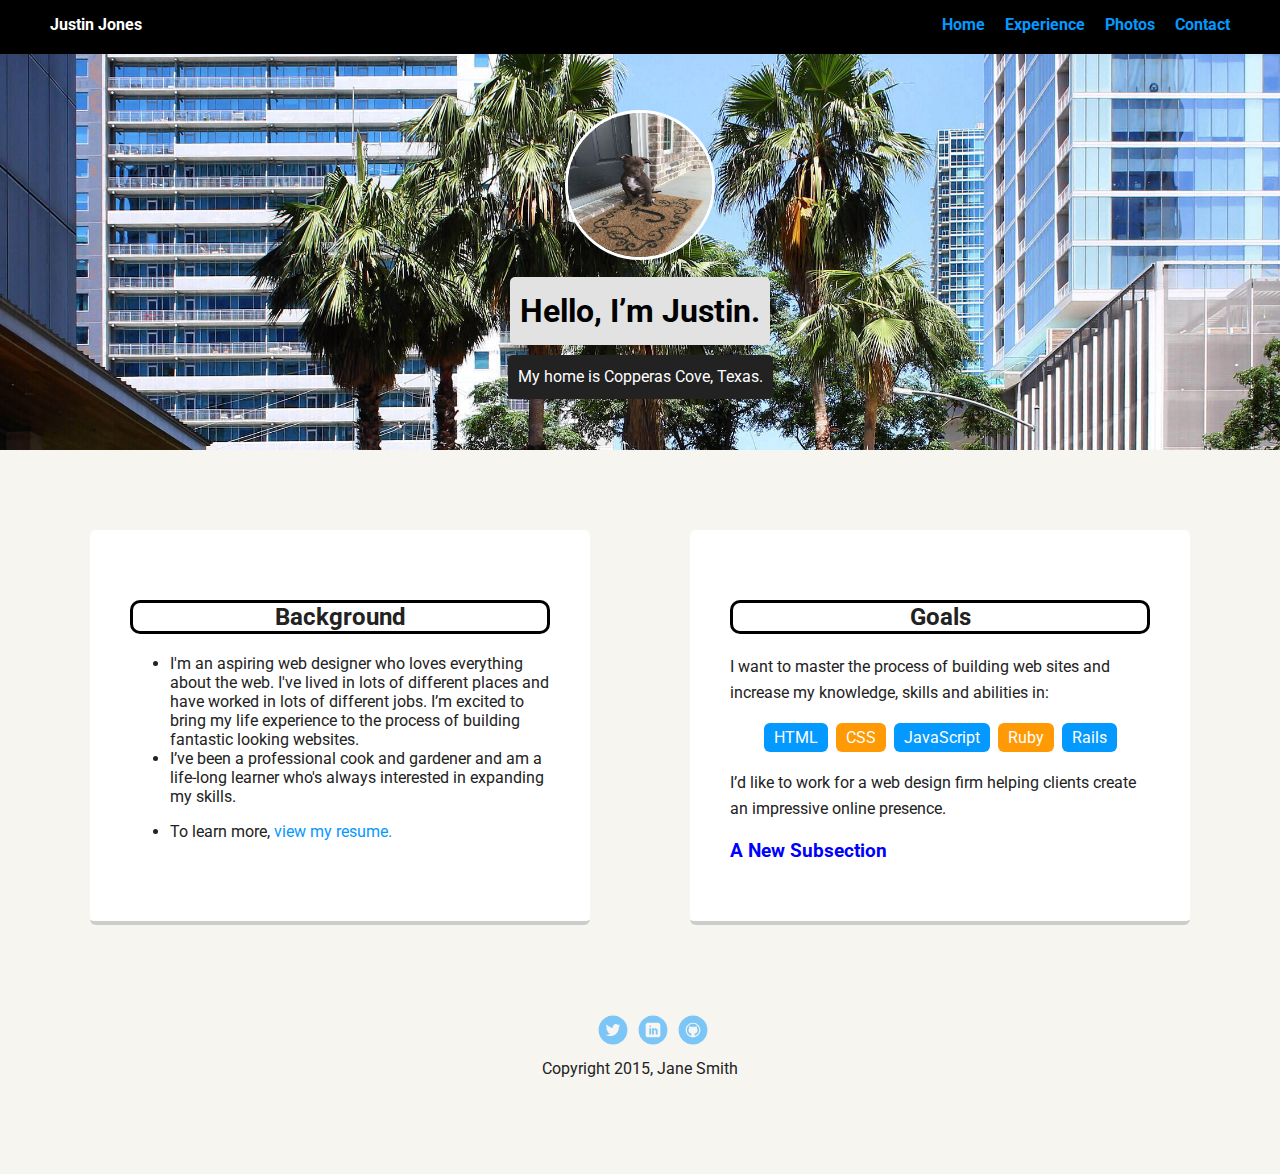
==== project1/index.html @ d17e703f "Added project files to repo" ====
<!doctype html>
<html lang="en">
  <head>
    <meta charset="utf-8">
    <title>Justin Jones's Profile</title>
    <meta name="viewport" content="width=device-width, initial-scale=1.0">
    <link rel="stylesheet" href="styles.css">
    <link href="https://fonts.googleapis.com/css?family=Muli%7CRoboto:400,300,500,700,900" rel="stylesheet">
  </head>
  <body>

    <div class="main-nav">
      <ul class="nav">
        <li class="name">Justin Jones</li>
        <li><a href="index.html">Home</a></li>
        <li><a href="resume.html">Experience</a></li>
        <li><a href="#">Photos</a></li>
        <li><a href="#">Contact</a></li>
      </ul>
    </div>

    <header>
      <img src="images/baby-kopa2.JPG" alt="Image of a puppy sitting on a welcome mat" class="profile-image">
      <h1 class="tag name">Hello, I’m Justin.</h1>
      <p class="tag location">My home is Copperas Cove, Texas.</p>
    </header>

    <main class="flex">
      <div class="card">
        <h2 class="card-title">Background</h2>
        <ul>
          <li>I'm an aspiring web designer who loves everything about the web. I've lived in lots of different places and have worked in lots of different jobs. I’m excited to bring my life experience to the process of building fantastic looking websites.</li>
          <li>I’ve been a professional cook and gardener and am a life-long learner who's always interested in expanding my skills.</li>
        </ul>
        <ul>
          <li>To learn more, <a href="resume.html">view my resume.</a></li>
        </ul>
      </div> 

      <div class="card">
        <h2 class="card-title">Goals</h2>
        <p>I want to master the process of building web sites and increase my knowledge, skills and abilities in:</p>
        <ul class="skills">
          <li>HTML</li>
          <li>CSS</li>
          <li>JavaScript</li>
          <li>Ruby</li>
          <li>Rails</li>
        </ul>
        <p>I’d like to work for a web design firm helping clients create an impressive online presence.</p>
        <h3>A New Subsection</h3>
      </div> 

    </main>
    <footer>
      <ul>
        <li><a href="#" class="social twitter">Twitter</a></li>
        <li><a href="#" class="social linkedin">LinkedIn</a></li>
        <li><a href="#" class="social github">Github</a></li>
      </ul>
      <p class="copyright">Copyright 2015, Jane Smith</p>
    </footer>
  </body>
</html>
---- project1/styles.css ----
/* Global Layout Set-up */
* { 
  box-sizing: border-box;
}
  
body {
  margin: 0;
  padding: 0;
  text-align: center;
  font-family: 'Roboto', sans-serif;
  color: #222;
  background: #f7f5f0;
}
/* Link Styles */

a {
  text-decoration: none;
  color: #0499ff;
}
a:hover {
  color: #6633ff;
}

/* Section Styles */

.main-nav {
  width: 100%;
  background: black;
  min-height: 30px;
  padding: 10px;
  position: fixed;
  text-align: center;
}
.nav {
  display: flex;
  justify-content: space-around;
  font-weight: 700;
  list-style-type: none;
  margin: 0 auto;
  padding: 0;
}
.nav .name {
  display: none;
}
.nav li {
  padding: 5px 10px 10px 10px;
}
.nav a {
  transition: all .5s;
}
.nav a:hover {
  color: white
}

header {
  text-align: center;
  background-image: url("images/cover-photo.jpg");
  background-repeat: no-repeat top center;
  background-size: cover;
  overflow: hidden;
  padding-top: 60px;
}
header {
  line-height: 1.5;
}
header .profile-image {
  margin-top: 50px;
  width: 150px;
  height: 150px;
  border-radius: 50%;
  border: 3px solid white;
  transition: all .5s;
}
header .profile-image:hover {
  transform: scale(1.8) rotate(360deg);
}
.tag {
  background-color: #e2e2e2;
  color: black;
  padding: 10px;
  border-radius: 5px;
  display: table;
  margin: 10px auto;
} 
.location {
  background-color: #222;
  color: white;
}
.card {
  margin: 30px;
  padding: 20px 40px 40px;
  max-width: 500px;
  text-align: left;
  background: #fff;
  border-bottom: 4px solid #ccc;
  border-radius: 6px;
}
.card:hover {
  border-color: #ff99ff;
}

ul.skills {
  padding: 0;
  text-align: center;
}

.skills li {
  border-radius: 6px;
  display: inline-block;
  background: #ff9904;
  color: white;
  padding: 5px 10px;
  margin: 2px;
}

.skills li:nth-child(odd) {
  background: #0399ff;
}

footer {
  width: 100%;
  min-height: 30px;
  padding: 20px 0 40px 20px;
}

footer .copyright {
  top: -8px;
  margin-right: 20px;
  font-size: .75em;
}

footer ul {
  list-style-type: none;
  margin: 0;
  padding: 0;
}

footer ul li {
  display: inline-block;
}

a.social {
  display: inline-block;
  text-indent: -9999px;
  margin-left: 5px;
  width: 30px;
  height: 30px;
  background-size: 30px 30px;
  opacity: .5;
  transition: all .25s;
}
a.twitter {
  background-image: url(images/twitter.svg);
}
a.linkedin {
  background-image: url(images/linkedin.svg);
}
a.github {
  background-image: url(images/github.svg);
}
a.social:hover {
  opacity: 1;
}
.clearfix {
  clear: both;
}

/* Styles for larger screens */
@media screen and (min-width: 720px) {
  
  .flex {
      display: flex;
      max-width: 1200px;
      justify-content: space-around;
      margin: 0 auto;
  }

  header {
    min-height: 450px;
  }

  .nav {
    max-width: 1200px;
  }

  .nav .name {
    display: block;
    margin-right: auto;
    color: white;
  }

  main {
    padding-top: 50px;
  }

  main p {
    line-height: 1.6em;
  }

  footer {
    font-size: 1.3em;
    max-width: 1200px;
    margin: 40px auto;
  }

}

h3 {
  color: blue;
}

.card-title {
    text-align: center;
    border: solid black 3px;
    border-radius: 10px;
    margin-top: 50px;
}
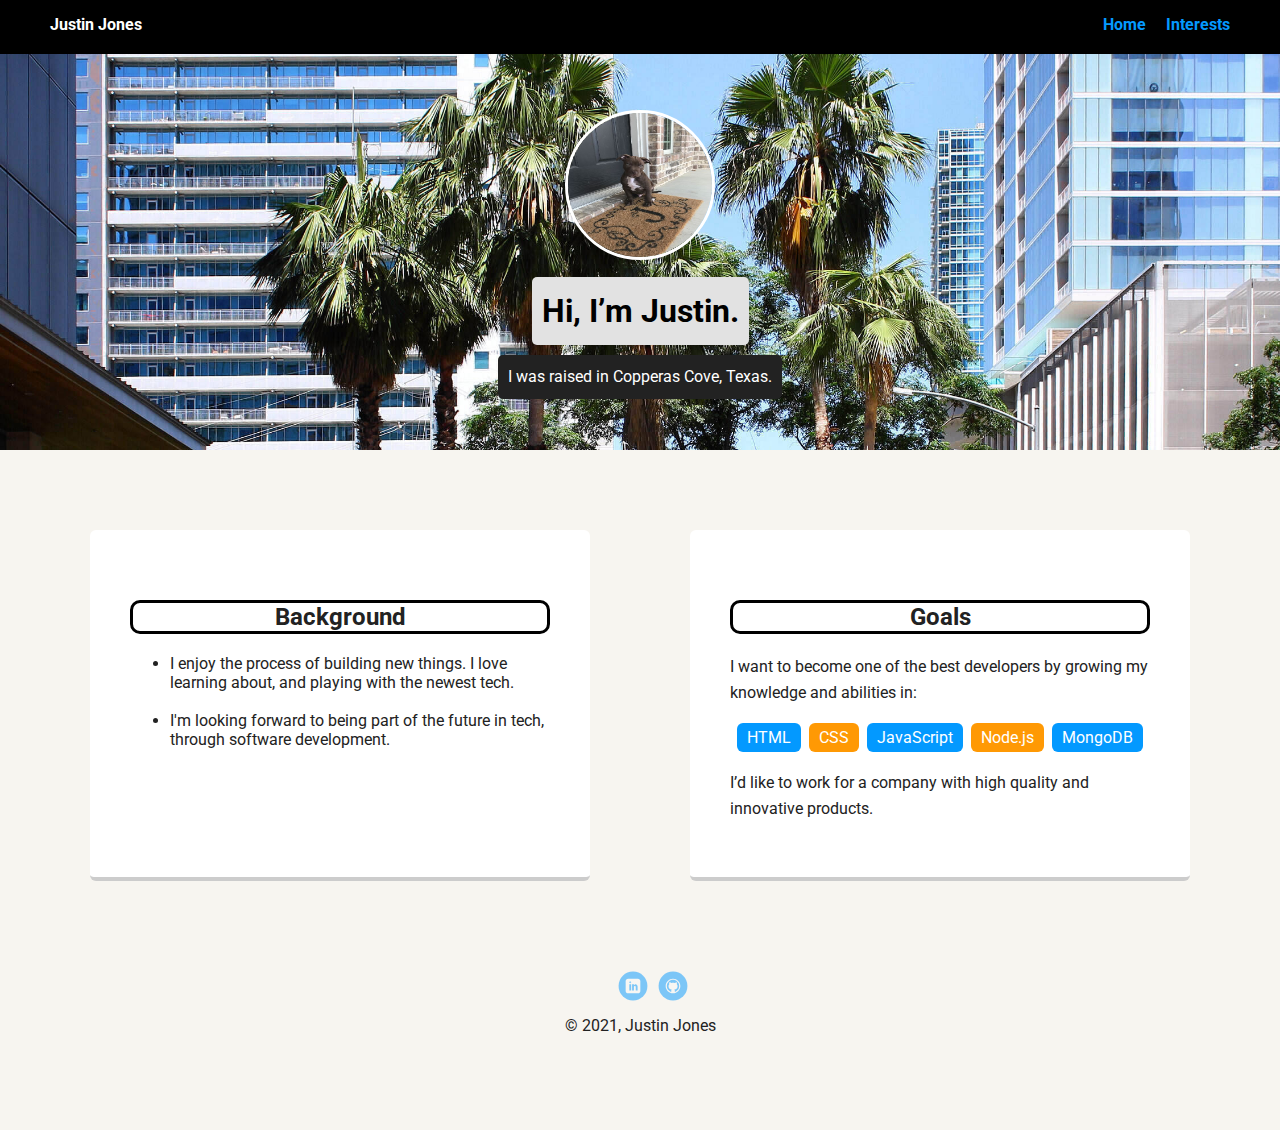
==== commit 7b65740b: "Updated text, Added links, Updated CSS" ====
--- a/project1/index.html
+++ b/project1/index.html
@@ -13,52 +13,46 @@
       <ul class="nav">
         <li class="name">Justin Jones</li>
         <li><a href="index.html">Home</a></li>
-        <li><a href="resume.html">Experience</a></li>
-        <li><a href="#">Photos</a></li>
-        <li><a href="#">Contact</a></li>
+        <li><a href="interests.html">Interests</a></li>
       </ul>
     </div>
 
     <header>
       <img src="images/baby-kopa2.JPG" alt="Image of a puppy sitting on a welcome mat" class="profile-image">
-      <h1 class="tag name">Hello, I’m Justin.</h1>
-      <p class="tag location">My home is Copperas Cove, Texas.</p>
+      <h1 class="tag name">Hi, I’m Justin.</h1>
+      <p class="tag location">I was raised in Copperas Cove, Texas.</p>
     </header>
 
     <main class="flex">
       <div class="card">
         <h2 class="card-title">Background</h2>
         <ul>
-          <li>I'm an aspiring web designer who loves everything about the web. I've lived in lots of different places and have worked in lots of different jobs. I’m excited to bring my life experience to the process of building fantastic looking websites.</li>
-          <li>I’ve been a professional cook and gardener and am a life-long learner who's always interested in expanding my skills.</li>
-        </ul>
-        <ul>
-          <li>To learn more, <a href="resume.html">view my resume.</a></li>
+          <li>I enjoy the process of building new things. I love learning about, and playing with the newest tech.</li>
+          <br>
+          <li>I'm looking forward to being part of the future in tech, through software development.</li>
         </ul>
       </div> 
 
       <div class="card">
         <h2 class="card-title">Goals</h2>
-        <p>I want to master the process of building web sites and increase my knowledge, skills and abilities in:</p>
+        <p>I want to become one of the best developers by growing my knowledge and abilities in:</p>
         <ul class="skills">
           <li>HTML</li>
           <li>CSS</li>
           <li>JavaScript</li>
-          <li>Ruby</li>
-          <li>Rails</li>
+          <li>Node.js</li>
+          <li>MongoDB</li>
         </ul>
-        <p>I’d like to work for a web design firm helping clients create an impressive online presence.</p>
-        <h3>A New Subsection</h3>
+        <p>I’d like to work for a company with high quality and innovative products.</p>
       </div> 
 
     </main>
     <footer>
       <ul>
-        <li><a href="#" class="social twitter">Twitter</a></li>
-        <li><a href="#" class="social linkedin">LinkedIn</a></li>
-        <li><a href="#" class="social github">Github</a></li>
+        <li><a href="https://www.linkedin.com/in/justin-jones-68677a214/" target="_blank" class="social linkedin">LinkedIn</a></li>
+        <li><a href="https://github.com/jjones254" target="_blank" class="social github">Github</a></li>
       </ul>
-      <p class="copyright">Copyright 2015, Jane Smith</p>
+      <p class="copyright">&copy; 2021, Justin Jones</p>
     </footer>
   </body>
 </html>
--- a/project1/styles.css
+++ b/project1/styles.css
@@ -1,4 +1,5 @@
 /* Global Layout Set-up */
+
 * { 
   box-sizing: border-box;
 }
@@ -11,12 +12,14 @@
   color: #222;
   background: #f7f5f0;
 }
+
 /* Link Styles */
 
 a {
   text-decoration: none;
   color: #0499ff;
 }
+
 a:hover {
   color: #6633ff;
 }
@@ -31,6 +34,7 @@
   position: fixed;
   text-align: center;
 }
+
 .nav {
   display: flex;
   justify-content: space-around;
@@ -39,15 +43,19 @@
   margin: 0 auto;
   padding: 0;
 }
+
 .nav .name {
   display: none;
 }
+
 .nav li {
   padding: 5px 10px 10px 10px;
 }
+
 .nav a {
-  transition: all .5s;
-}
+ transition: all .5s;
+}
+
 .nav a:hover {
   color: white
 }
@@ -60,20 +68,24 @@
   overflow: hidden;
   padding-top: 60px;
 }
+
 header {
   line-height: 1.5;
 }
+
 header .profile-image {
   margin-top: 50px;
   width: 150px;
   height: 150px;
   border-radius: 50%;
   border: 3px solid white;
-  transition: all .5s;
-}
+  transition: all .8s;
+}
+
 header .profile-image:hover {
   transform: scale(1.8) rotate(360deg);
 }
+
 .tag {
   background-color: #e2e2e2;
   color: black;
@@ -82,10 +94,12 @@
   display: table;
   margin: 10px auto;
 } 
+
 .location {
   background-color: #222;
   color: white;
 }
+
 .card {
   margin: 30px;
   padding: 20px 40px 40px;
@@ -95,6 +109,7 @@
   border-bottom: 4px solid #ccc;
   border-radius: 6px;
 }
+
 .card:hover {
   border-color: #ff99ff;
 }
@@ -149,23 +164,29 @@
   opacity: .5;
   transition: all .25s;
 }
+
 a.twitter {
   background-image: url(images/twitter.svg);
 }
+
 a.linkedin {
   background-image: url(images/linkedin.svg);
 }
+
 a.github {
   background-image: url(images/github.svg);
 }
+
 a.social:hover {
   opacity: 1;
 }
+
 .clearfix {
   clear: both;
 }
 
 /* Styles for larger screens */
+
 @media screen and (min-width: 720px) {
   
   .flex {
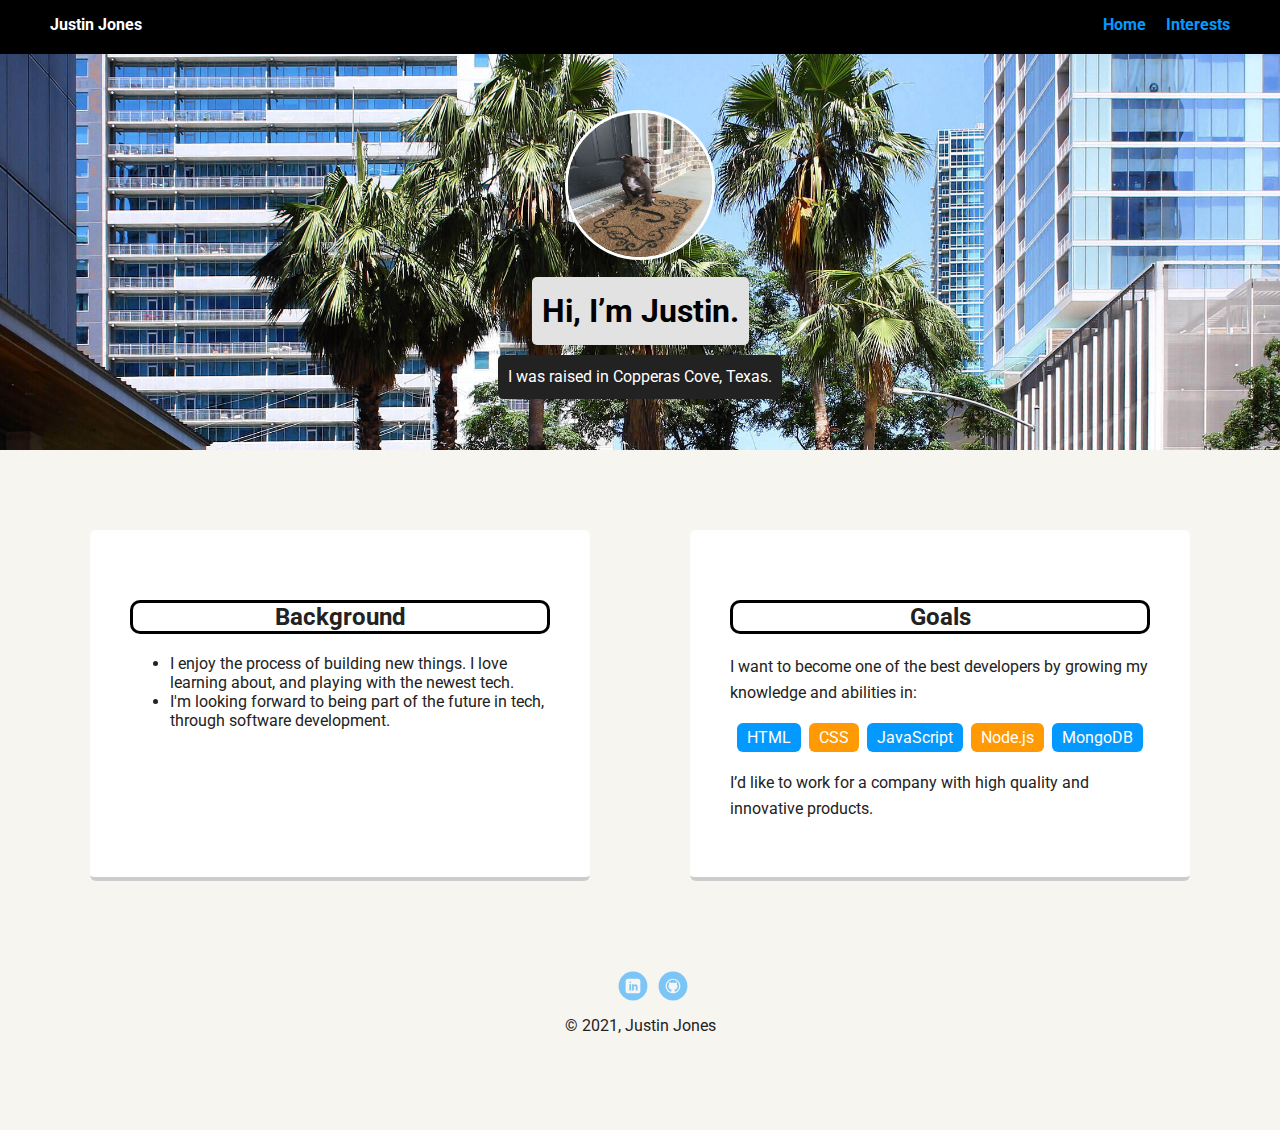
==== commit cbd40b28: "Corrected errors" ====
--- a/project1/index.html
+++ b/project1/index.html
@@ -28,7 +28,6 @@
         <h2 class="card-title">Background</h2>
         <ul>
           <li>I enjoy the process of building new things. I love learning about, and playing with the newest tech.</li>
-          <br>
           <li>I'm looking forward to being part of the future in tech, through software development.</li>
         </ul>
       </div> 
--- a/project1/styles.css
+++ b/project1/styles.css
@@ -63,7 +63,6 @@
 header {
   text-align: center;
   background-image: url("images/cover-photo.jpg");
-  background-repeat: no-repeat top center;
   background-size: cover;
   overflow: hidden;
   padding-top: 60px;
